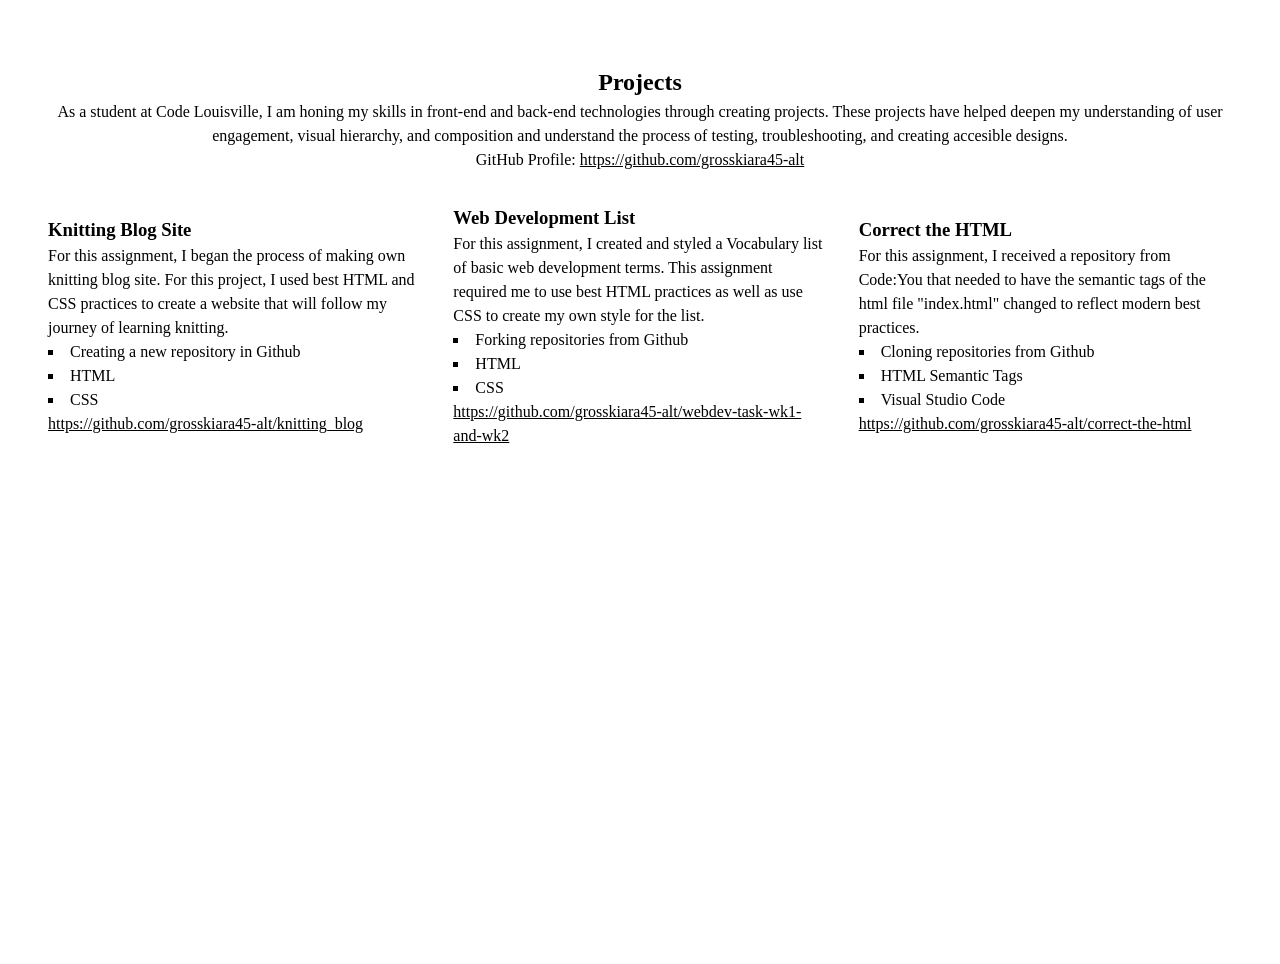
==== projects.html @ 6a499fda "Web Development Week 3 Updates" ====
<!DOCTYPE html>
<html lang="en">
    <head>
        <meta charset="UTF-8" />
        <meta name="viewport" content="width=device-width, initial-scale=1.0" />
        <title>Kiara Gross 2026 Projects</title>
        <link rel="stylesheet" href="css/reset.css">
        <link rel="stylesheet" href="css/projects.css">
    </head>

    <body>
        <header>
            <section class="header">
                <h1>Projects</h1>
                <p>As a student at Code Louisville, I am honing my skills in front-end and back-end technologies through creating projects. These projects have helped deepen my understanding of user engagement, visual hierarchy, and composition and understand the process of testing, troubleshooting, and creating accesible designs.</p>
                <p class="contact">
                    GitHub Profile:
                    <a href="https://github.com/grosskiara45-alt">https://github.com/grosskiara45-alt</a></p>
            </section>
        </header>
        <main class="main-content">
            <section class="section1">
                <h3>Knitting Blog Site</h3>
                    <p>For this assignment, I began the process of making own knitting blog site. For this project, I used best HTML and CSS practices to create a website that will follow my journey of learning knitting.</p>
                    <ul>
                        <li>Creating a new repository in Github</li>
                        <li>HTML</li>
                        <li>CSS</li>
                    </ul>
                    <a href="https://github.com/grosskiara45-alt/knitting_blog">https://github.com/grosskiara45-alt/knitting_blog</a>
            </section>
            <section class="section2">
                <h3>Web Development List</h3>
                    <p>For this assignment, I created and styled a Vocabulary list of basic web development terms. This assignment required me to use best HTML practices as well as use CSS to create my own style for the list.</p>
                    <ul>
                        <li>Forking repositories from Github</li>
                        <li>HTML</li>
                        <li>CSS</li>
                    </ul>
                    <a href="https://github.com/grosskiara45-alt/webdev-task-wk1-and-wk2">https://github.com/grosskiara45-alt/webdev-task-wk1-and-wk2</a>
            </section>
            <section class="section3">
                <h3>Correct the HTML</h3>
                    <p>For this assignment, I received a repository from Code:You that needed to have the semantic tags of the html file "index.html" changed to reflect modern best practices.</p>
                    <ul>
                        <li>Cloning repositories from Github</li>
                        <li>HTML Semantic Tags</li>
                        <li>Visual Studio Code</li>
                    </ul>
                    <a href="https://github.com/grosskiara45-alt/correct-the-html">https://github.com/grosskiara45-alt/correct-the-html</a>
            </section>
        </main>
    </body>
---- css/projects.css ----
body{
    font-family: 'Times New Roman', Times, serif;
    margin: 0;
    padding: 0;
    box-sizing: border-box;
}

.header{
    display: flex;
    flex-direction: column;
    flex-wrap: wrap;
    justify-content: center;
    align-items: center;
    text-align: center;
    margin-top: 4rem;
    margin-left: 2rem;
    margin-right: 2rem;
}

.main-content{
    display: flex;
    flex-direction: row;
    flex-wrap: wrap;
    justify-content: center;
    align-items: center;
    margin-top: 1rem;
    margin-left: 2rem;
    margin-right: 2rem;
}

.section1{
    flex: 1;
    padding: 1rem;
}
.section2{
    flex: 1;
    padding: 1rem;
}
.section3{
    flex: 1;
    padding: 1rem;
}

li{
    list-style: square;
    list-style-position: inside;
}

a{
    text-decoration: underline;
}
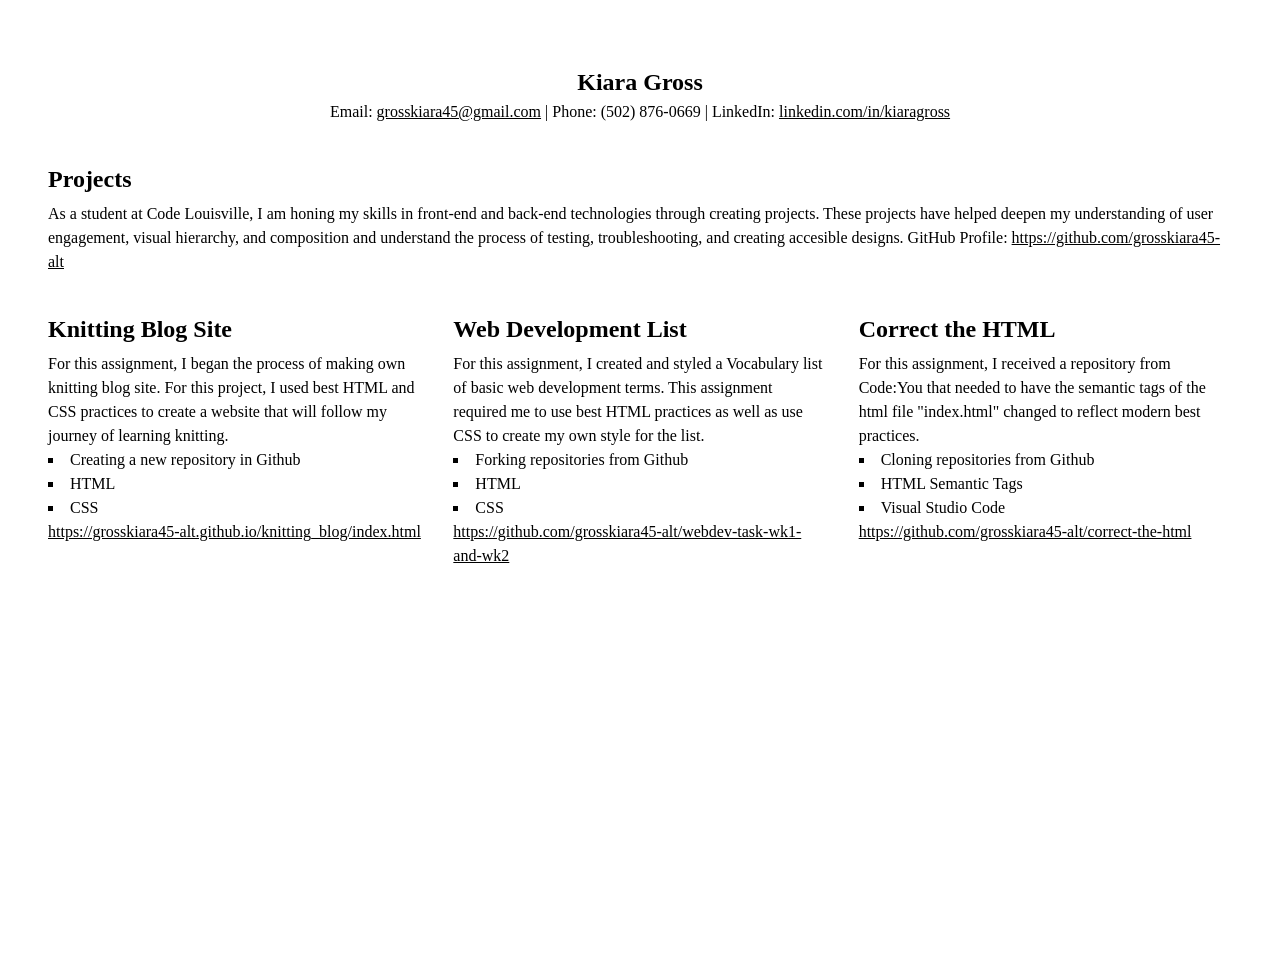
==== commit e6caab32: "CSS changes" ====
--- a/projects.html
+++ b/projects.html
@@ -11,26 +11,34 @@
     <body>
         <header>
             <section class="header">
-                <h1>Projects</h1>
-                <p>As a student at Code Louisville, I am honing my skills in front-end and back-end technologies through creating projects. These projects have helped deepen my understanding of user engagement, visual hierarchy, and composition and understand the process of testing, troubleshooting, and creating accesible designs.</p>
+                <h1><a href=index.html class="home-link">Kiara Gross</a></h1>
                 <p class="contact">
-                    GitHub Profile:
-                    <a href="https://github.com/grosskiara45-alt">https://github.com/grosskiara45-alt</a></p>
+                    Email:
+                    <a href="mailto:grosskiara45@gmail.com"
+                        >grosskiara45@gmail.com</a
+                    >
+                    | Phone: (502) 876-0669 | LinkedIn:
+                    <a href="www.linkedin.com/in/kiaragross">linkedin.com/in/kiaragross</a>
+                </p>
             </section>
         </header>
         <main class="main-content">
-            <section class="section1">
-                <h3>Knitting Blog Site</h3>
+            <section class="heading">
+                <h2>Projects</h2>
+                <p>As a student at Code Louisville, I am honing my skills in front-end and back-end technologies through creating projects. These projects have helped deepen my understanding of user engagement, visual hierarchy, and composition and understand the process of testing, troubleshooting, and creating accesible designs. GitHub Profile: <a href="https://github.com/grosskiara45-alt">https://github.com/grosskiara45-alt</a></p>
+            </section>
+            <section class="section">
+                <h2>Knitting Blog Site</h2>
                     <p>For this assignment, I began the process of making own knitting blog site. For this project, I used best HTML and CSS practices to create a website that will follow my journey of learning knitting.</p>
                     <ul>
                         <li>Creating a new repository in Github</li>
                         <li>HTML</li>
                         <li>CSS</li>
                     </ul>
-                    <a href="https://github.com/grosskiara45-alt/knitting_blog">https://github.com/grosskiara45-alt/knitting_blog</a>
+                    <a href="https://grosskiara45-alt.github.io/knitting_blog/index.html">https://grosskiara45-alt.github.io/knitting_blog/index.html</a>
             </section>
-            <section class="section2">
-                <h3>Web Development List</h3>
+            <section class="section">
+                <h2>Web Development List</h2>
                     <p>For this assignment, I created and styled a Vocabulary list of basic web development terms. This assignment required me to use best HTML practices as well as use CSS to create my own style for the list.</p>
                     <ul>
                         <li>Forking repositories from Github</li>
@@ -39,8 +47,8 @@
                     </ul>
                     <a href="https://github.com/grosskiara45-alt/webdev-task-wk1-and-wk2">https://github.com/grosskiara45-alt/webdev-task-wk1-and-wk2</a>
             </section>
-            <section class="section3">
-                <h3>Correct the HTML</h3>
+            <section class="section">
+                <h2>Correct the HTML</h2>
                     <p>For this assignment, I received a repository from Code:You that needed to have the semantic tags of the html file "index.html" changed to reflect modern best practices.</p>
                     <ul>
                         <li>Cloning repositories from Github</li>
--- a/css/projects.css
+++ b/css/projects.css
@@ -17,28 +17,25 @@
     margin-right: 2rem;
 }
 
+.home-link{
+    text-decoration: none;
+}
+
 .main-content{
     display: flex;
-    flex-direction: row;
-    flex-wrap: wrap;
-    justify-content: center;
-    align-items: center;
-    margin-top: 1rem;
-    margin-left: 2rem;
-    margin-right: 2rem;
+    flex-direction: column;
+    margin: 2rem;
 }
 
-.section1{
-    flex: 1;
-    padding: 1rem;
+h2{
+    padding: 5px 0;
 }
-.section2{
-    flex: 1;
-    padding: 1rem;
+
+.heading{
 }
-.section3{
-    flex: 1;
-    padding: 1rem;
+
+.section{
+
 }
 
 li{
@@ -48,4 +45,23 @@
 
 a{
     text-decoration: underline;
+}
+
+@media screen and (min-width: 768px) {
+    .main-content{
+        display: flex;
+        flex-flow: row wrap;
+        box-sizing: border-box;
+}
+    .heading{
+        flex: 0 0 100%;
+        padding: 0 1rem 1rem 1rem; 
+        box-sizing: border-box;
+}
+
+    .section{
+    flex: 1;
+    padding: 1rem;
+}
+    
 }
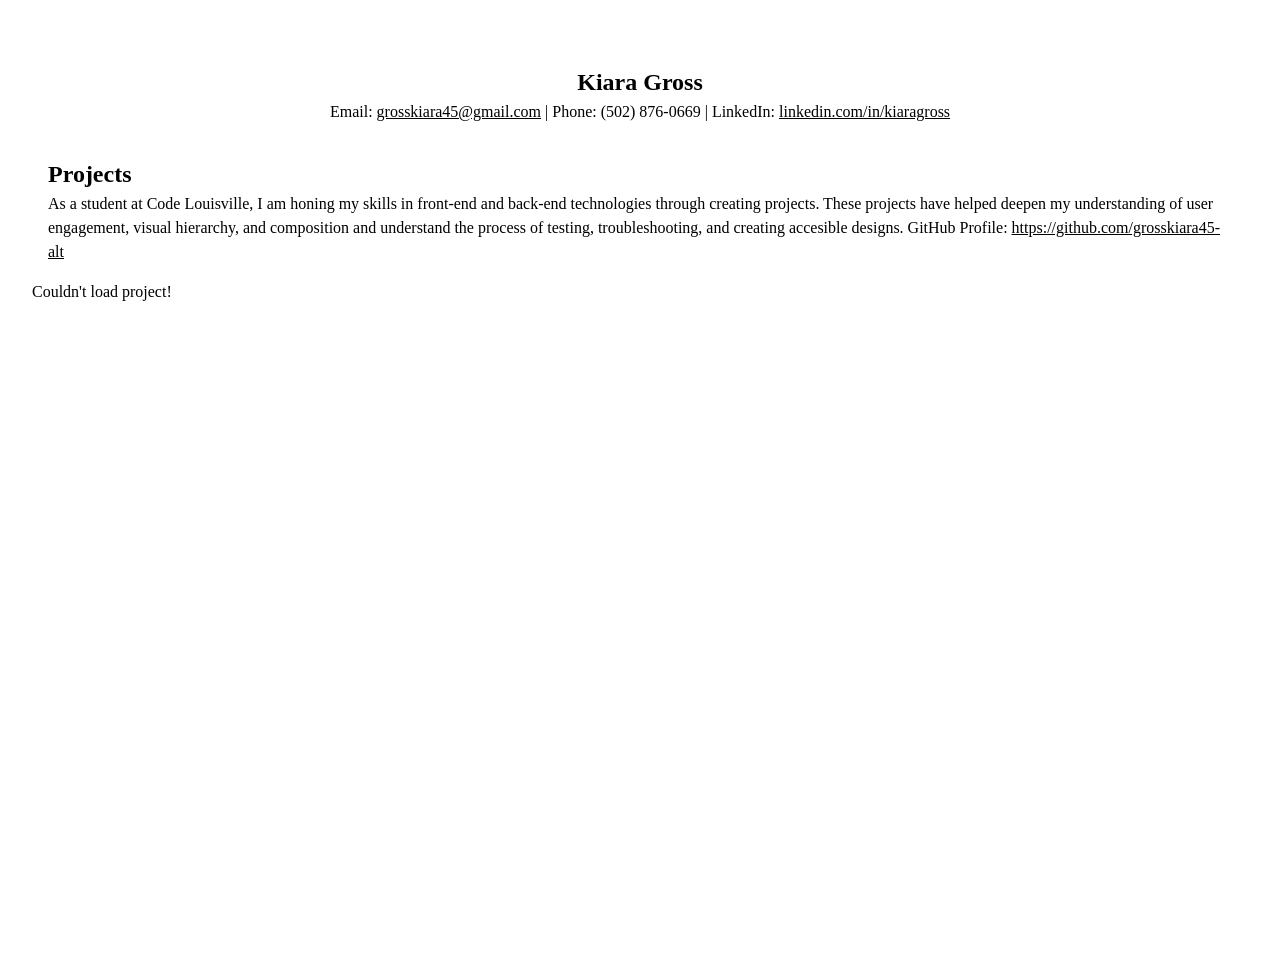
==== commit ed0d0395: "Projects page updated" ====
--- a/projects.html
+++ b/projects.html
@@ -27,35 +27,7 @@
                 <h2>Projects</h2>
                 <p>As a student at Code Louisville, I am honing my skills in front-end and back-end technologies through creating projects. These projects have helped deepen my understanding of user engagement, visual hierarchy, and composition and understand the process of testing, troubleshooting, and creating accesible designs. GitHub Profile: <a href="https://github.com/grosskiara45-alt">https://github.com/grosskiara45-alt</a></p>
             </section>
-            <section class="section">
-                <h2>Knitting Blog Site</h2>
-                    <p>For this assignment, I began the process of making own knitting blog site. For this project, I used best HTML and CSS practices to create a website that will follow my journey of learning knitting.</p>
-                    <ul>
-                        <li>Creating a new repository in Github</li>
-                        <li>HTML</li>
-                        <li>CSS</li>
-                    </ul>
-                    <a href="https://grosskiara45-alt.github.io/knitting_blog/index.html">https://grosskiara45-alt.github.io/knitting_blog/index.html</a>
-            </section>
-            <section class="section">
-                <h2>Web Development List</h2>
-                    <p>For this assignment, I created and styled a Vocabulary list of basic web development terms. This assignment required me to use best HTML practices as well as use CSS to create my own style for the list.</p>
-                    <ul>
-                        <li>Forking repositories from Github</li>
-                        <li>HTML</li>
-                        <li>CSS</li>
-                    </ul>
-                    <a href="https://github.com/grosskiara45-alt/webdev-task-wk1-and-wk2">https://github.com/grosskiara45-alt/webdev-task-wk1-and-wk2</a>
-            </section>
-            <section class="section">
-                <h2>Correct the HTML</h2>
-                    <p>For this assignment, I received a repository from Code:You that needed to have the semantic tags of the html file "index.html" changed to reflect modern best practices.</p>
-                    <ul>
-                        <li>Cloning repositories from Github</li>
-                        <li>HTML Semantic Tags</li>
-                        <li>Visual Studio Code</li>
-                    </ul>
-                    <a href="https://github.com/grosskiara45-alt/correct-the-html">https://github.com/grosskiara45-alt/correct-the-html</a>
-            </section>
+            <div id="github-projects"></div>
+            <script src="projects.js" defer></script>
         </main>
     </body>
--- a/css/projects.css
+++ b/css/projects.css
@@ -27,23 +27,16 @@
     margin: 2rem;
 }
 
-h2{
-    padding: 5px 0;
+.section{
+    padding-top: 1rem;
+    padding-bottom: 1rem;
 }
 
-.heading{
+.project-meta{
+    font-style: italic;
 }
 
-.section{
-
-}
-
-li{
-    list-style: square;
-    list-style-position: inside;
-}
-
-a{
+a {
     text-decoration: underline;
 }
 
@@ -59,9 +52,18 @@
         box-sizing: border-box;
 }
 
-    .section{
-    flex: 1;
-    padding: 1rem;
-}
-    
+    #github-projects{
+        display: flex;
+        flex-flow: row wrap;
+        gap: 1rem;
+        width: 100%;
+        box-sizing: border-box;
+    }
+
+    #github-projects .section{
+        flex: 1 1 calc(33.333% - 2rem);
+        min-width: 280px;
+        padding: 1rem;
+        box-sizing: border-box;
+    }
 }
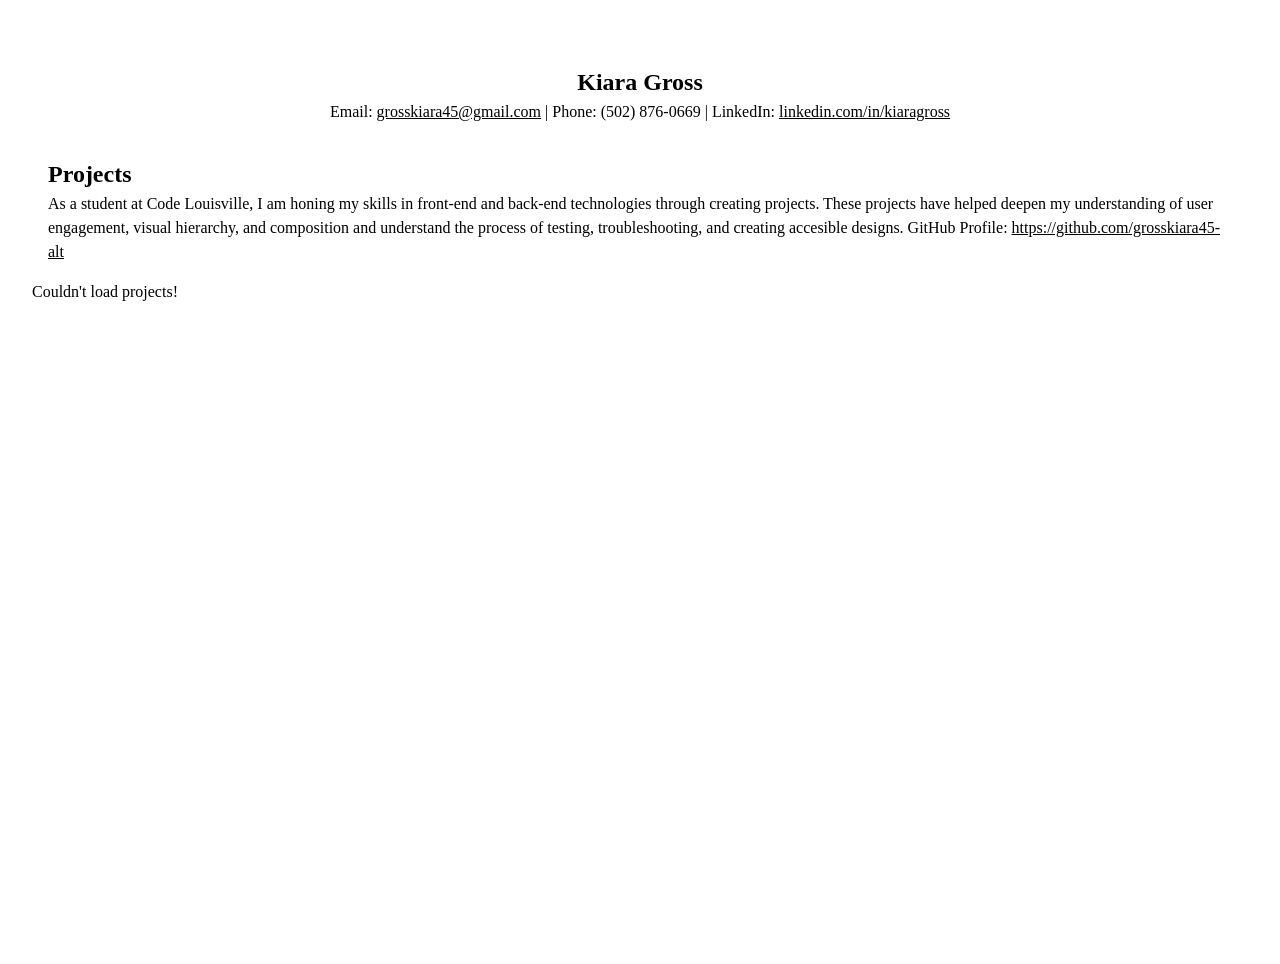
==== commit a5e02da5: "Projects page revised" ====
--- a/projects.html
+++ b/projects.html
@@ -11,14 +11,14 @@
     <body>
         <header>
             <section class="header">
-                <h1><a href=index.html class="home-link">Kiara Gross</a></h1>
+                <h1><a href="index.html" class="home-link">Kiara Gross</a></h1>
                 <p class="contact">
                     Email:
                     <a href="mailto:grosskiara45@gmail.com"
                         >grosskiara45@gmail.com</a
                     >
                     | Phone: (502) 876-0669 | LinkedIn:
-                    <a href="www.linkedin.com/in/kiaragross">linkedin.com/in/kiaragross</a>
+                    <a href="https://www.linkedin.com/in/kiaragross">linkedin.com/in/kiaragross</a>
                 </p>
             </section>
         </header>
